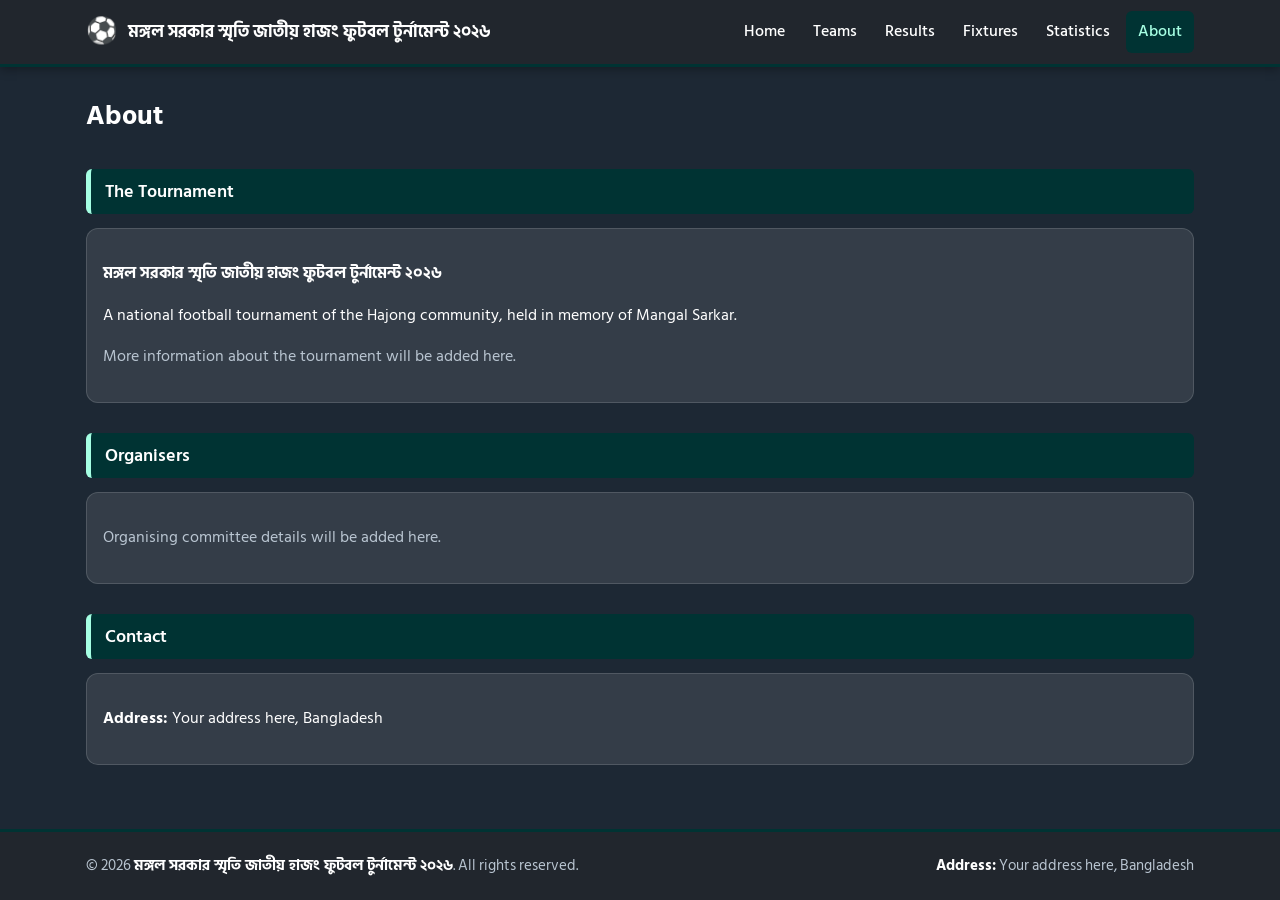
==== about.html @ 9c09b0ce "1.0" ====
<!DOCTYPE html>
<html lang="bn">
<head>
  <meta charset="UTF-8">
  <meta name="viewport" content="width=device-width, initial-scale=1">
  <title>About | মঙ্গল সরকার স্মৃতি জাতীয় হাজং ফুটবল টুর্নামেন্ট ২০২৬</title>
  <meta name="description" content="মঙ্গল সরকার স্মৃতি জাতীয় হাজং ফুটবল টুর্নামেন্ট ২০২৬ – teams, fixtures, results and statistics.">
  <link rel="icon" href="data:image/svg+xml,<svg xmlns=%22http://www.w3.org/2000/svg%22 viewBox=%220 0 100 100%22><text y=%22.9em%22 font-size=%2290%22>⚽</text></svg>">
  <link rel="preconnect" href="https://fonts.googleapis.com">
  <link rel="preconnect" href="https://fonts.gstatic.com" crossorigin>
  <link href="https://fonts.googleapis.com/css2?family=Hind+Siliguri:wght@400;500;600;700&display=swap" rel="stylesheet">
  <link rel="stylesheet" href="css/style.css">
</head>
<body data-page="about">

  <!-- Top bar (built by js/main.js) -->
  <div id="site-header"></div>

  <main>
    <div class="container">
      <h1 class="page-title">About</h1>

      <h2 class="section-title">The Tournament</h2>
      <div class="card">
        <p><strong id="about-title"></strong></p>
        <p>A national football tournament of the Hajong community, held in memory of Mangal Sarkar.</p>
        <!-- TODO: write a few lines about the tournament, its history and Mangal Sarkar -->
        <p class="muted">More information about the tournament will be added here.</p>
      </div>

      <h2 class="section-title">Organisers</h2>
      <div class="card">
        <!-- TODO: add organising committee / sponsors -->
        <p class="muted">Organising committee details will be added here.</p>
      </div>

      <h2 class="section-title">Contact</h2>
      <div class="card" id="about-contact"></div>
    </div>
  </main>

  <!-- Footer (built by js/main.js) -->
  <div id="site-footer"></div>

  <script src="js/data.js"></script>
  <script src="js/main.js"></script>
</body>
</html>
---- css/style.css ----
/* Colours taken from https://rony2510.github.io/ME/HASUK/ */
:root {
  --bg: #1d2834;        /* page background */
  --bar: #21262d;       /* top bar + footer */
  --teal: #003333;      /* section heading background */
  --mint: #a5ffe3;      /* accent / links */
  --green: #89d489;     /* positive accent */
  --red: #a81212;       /* highlight badges */
  --lavender: #917ec4;  /* secondary accent */
  --card: rgba(255, 255, 255, 0.1);
  --line: rgba(255, 255, 255, 0.14);
  --text: #ffffff;
  --muted: #b9c5d1;
}

* { box-sizing: border-box; }

html { scroll-behavior: smooth; }

body {
  margin: 0;
  min-height: 100vh;
  display: flex;
  flex-direction: column;
  background: var(--bg);
  color: var(--text);
  font-family: "Hind Siliguri", system-ui, -apple-system, "Segoe UI", Roboto,
    "Noto Sans Bengali", Arial, sans-serif;
  font-size: 16px;
  line-height: 1.6;
}

a { color: var(--mint); text-decoration: none; }
a:hover { text-decoration: underline; }

.container { width: 100%; max-width: 1140px; margin: 0 auto; padding: 0 16px; }

/* ---------- Top bar ---------- */
.topbar {
  position: sticky;
  top: 0;
  z-index: 50;
  background: var(--bar);
  border-bottom: 3px solid var(--teal);
  box-shadow: 0 2px 10px rgba(0, 0, 0, 0.35);
}
.topbar .container {
  display: flex;
  align-items: center;
  justify-content: space-between;
  gap: 16px;
  min-height: 64px;
}
.brand {
  display: flex;
  align-items: center;
  gap: 10px;
  color: var(--text);
  font-weight: 700;
  font-size: 1.05rem;
  line-height: 1.3;
  padding: 8px 0;
}
.brand:hover { text-decoration: none; color: var(--mint); }
.brand .ball { font-size: 1.6rem; flex: none; }

.nav { display: flex; gap: 4px; flex: none; }
.nav a {
  color: var(--text);
  padding: 8px 12px;
  border-radius: 6px;
  font-weight: 500;
  white-space: nowrap;
}
.nav a:hover { background: var(--card); text-decoration: none; }
.nav a.active { background: var(--teal); color: var(--mint); }

.menu-btn {
  display: none;
  flex: none;
  background: transparent;
  border: 1px solid var(--line);
  border-radius: 6px;
  color: var(--text);
  font-size: 1.4rem;
  line-height: 1;
  padding: 6px 10px;
  cursor: pointer;
}

@media (max-width: 1080px) {
  .menu-btn { display: block; }
  .topbar .container { flex-wrap: wrap; }
  .brand { flex: 1; min-width: 0; }
  .nav {
    display: none;
    flex-direction: column;
    width: 100%;
    padding-bottom: 12px;
  }
  .nav.open { display: flex; }
}

/* ---------- Body ---------- */
main { flex: 1; padding: 28px 0 48px; }

.hero {
  background: linear-gradient(135deg, var(--teal), #0b4a4a 60%, var(--bar));
  border: 1px solid var(--line);
  border-radius: 14px;
  padding: 44px 24px;
  text-align: center;
  margin-bottom: 28px;
}
.hero h1 { margin: 0 0 10px; font-size: clamp(1.5rem, 4vw, 2.4rem); line-height: 1.35; }
.hero p { margin: 0 auto; max-width: 640px; color: var(--mint); font-size: 1.05rem; }
.hero .actions { margin-top: 22px; display: flex; gap: 10px; justify-content: center; flex-wrap: wrap; }

.btn {
  display: inline-block;
  padding: 10px 20px;
  border-radius: 8px;
  background: var(--green);
  color: #0c2a1a;
  font-weight: 700;
}
.btn:hover { text-decoration: none; filter: brightness(1.08); }
.btn.outline { background: transparent; color: var(--mint); border: 1px solid var(--mint); }

.page-title { margin: 0 0 20px; font-size: 1.7rem; }

.section-title {
  background: var(--teal);
  border-left: 5px solid var(--mint);
  border-radius: 6px;
  padding: 8px 14px;
  margin: 30px 0 14px;
  font-size: 1.15rem;
  font-weight: 600;
}

.grid { display: grid; gap: 14px; grid-template-columns: repeat(auto-fill, minmax(220px, 1fr)); }
.grid.two { grid-template-columns: repeat(auto-fit, minmax(300px, 1fr)); }

.card {
  background: var(--card);
  border: 1px solid var(--line);
  border-radius: 12px;
  padding: 16px;
}

.stat { text-align: center; }
.stat .num { font-size: 2rem; font-weight: 700; color: var(--mint); line-height: 1.2; }
.stat .label { color: var(--muted); font-size: 0.9rem; text-transform: uppercase; letter-spacing: 0.04em; }

/* Teams */
.team { display: flex; align-items: center; gap: 12px; }
.crest {
  flex: none;
  width: 48px; height: 48px;
  border-radius: 50%;
  background: var(--teal);
  border: 2px solid var(--green);
  color: var(--mint);
  display: grid; place-items: center;
  font-weight: 700;
}
.team .name { font-weight: 600; }
.team .meta { color: var(--muted); font-size: 0.88rem; }

/* Matches */
.match { display: grid; gap: 8px; }
.match .info { display: flex; justify-content: space-between; gap: 8px; flex-wrap: wrap; color: var(--muted); font-size: 0.88rem; }
.match .row { display: grid; grid-template-columns: 1fr auto 1fr; align-items: center; gap: 12px; }
.match .home { text-align: right; font-weight: 600; }
.match .away { text-align: left; font-weight: 600; }
.match .score {
  background: var(--bar);
  border: 1px solid var(--line);
  border-radius: 8px;
  padding: 4px 12px;
  font-weight: 700;
  font-size: 1.15rem;
  white-space: nowrap;
}
.match .score.vs { color: var(--mint); font-size: 0.95rem; }
.match .scorers { color: var(--muted); font-size: 0.88rem; text-align: center; }

.badge {
  display: inline-block;
  background: var(--red);
  color: #fff;
  border-radius: 999px;
  padding: 1px 10px;
  font-size: 0.78rem;
  font-weight: 600;
}
.badge.alt { background: var(--lavender); color: #14102a; }

/* Tables */
.table-wrap { overflow-x: auto; border: 1px solid var(--line); border-radius: 12px; background: var(--card); }
table { width: 100%; border-collapse: collapse; min-width: 480px; }
th, td { padding: 10px 12px; text-align: center; border-bottom: 1px solid var(--line); }
th { background: var(--teal); color: var(--mint); font-weight: 600; font-size: 0.88rem; }
td:nth-child(2), th:nth-child(2) { text-align: left; }
tr:last-child td { border-bottom: 0; }
td.pts { font-weight: 700; color: var(--green); }

.empty { color: var(--muted); text-align: center; padding: 24px; }
.muted { color: var(--muted); }

/* ---------- Footer ---------- */
.footer {
  background: var(--bar);
  border-top: 3px solid var(--teal);
  color: var(--muted);
  padding: 22px 0;
  font-size: 0.93rem;
}
.footer .container { display: flex; justify-content: space-between; gap: 12px 24px; flex-wrap: wrap; }
.footer strong { color: var(--text); }
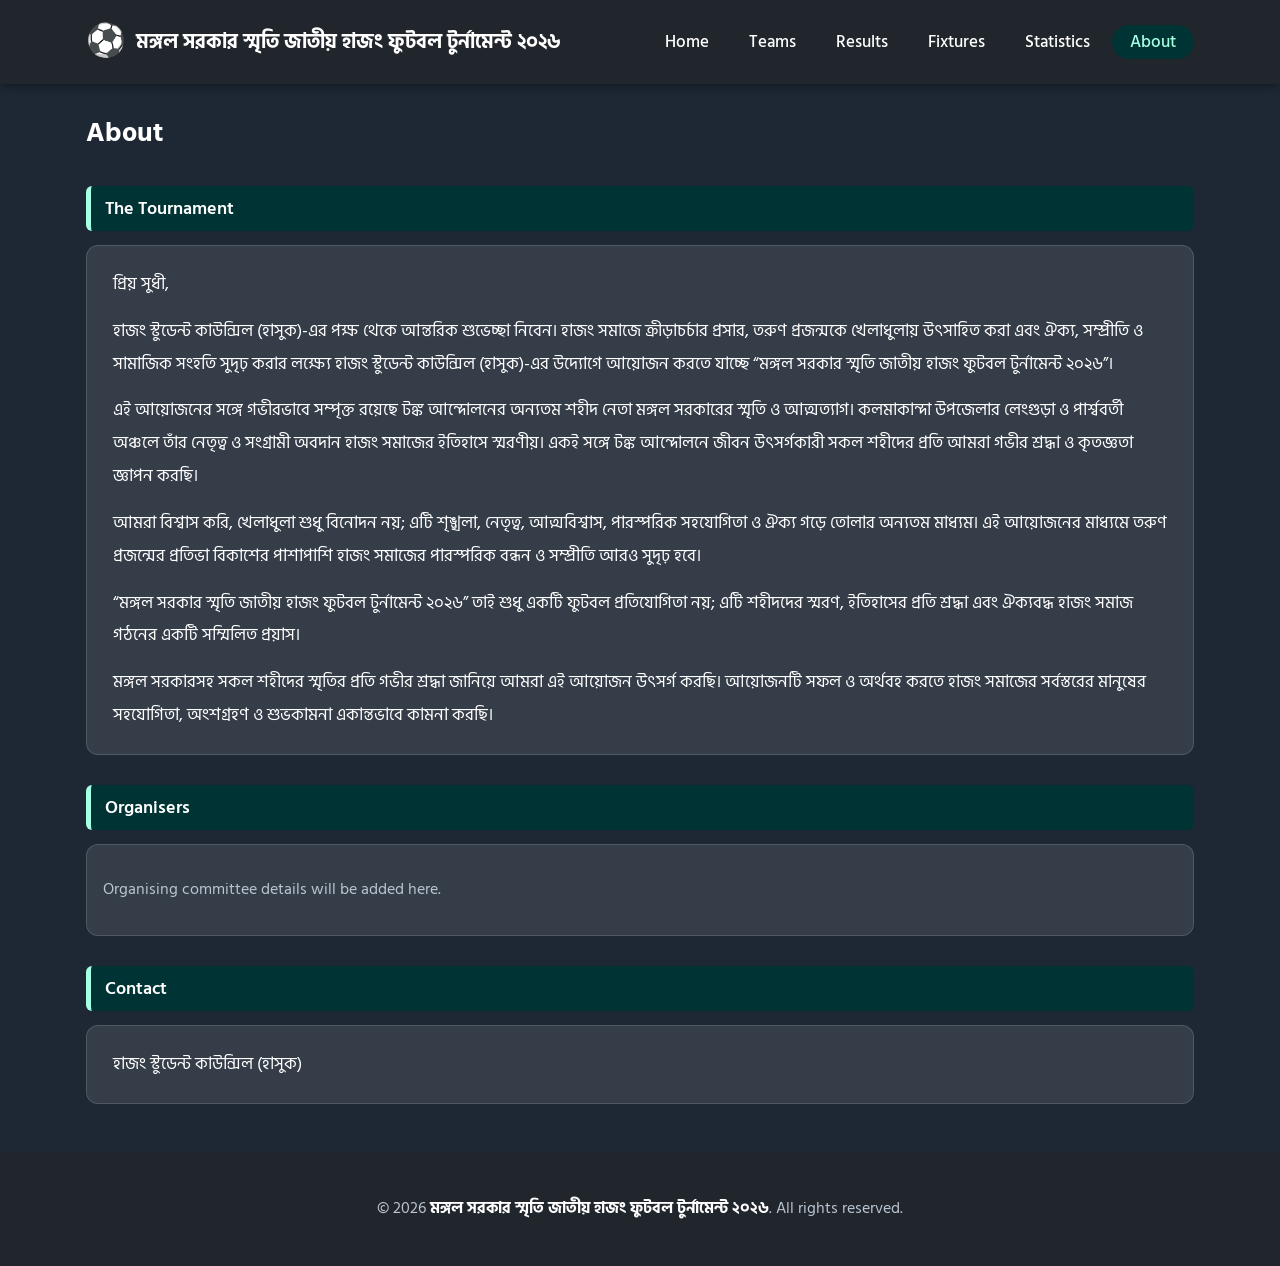
==== commit 08072185: "1.18" ====
--- a/about.html
+++ b/about.html
@@ -2,7 +2,8 @@
 <html lang="bn">
 <head>
   <meta charset="UTF-8">
-  <meta name="viewport" content="width=device-width, initial-scale=1">
+  <meta name="viewport" content="width=device-width, initial-scale=1, viewport-fit=cover">
+  <meta name="theme-color" content="#21262d">
   <title>About | মঙ্গল সরকার স্মৃতি জাতীয় হাজং ফুটবল টুর্নামেন্ট ২০২৬</title>
   <meta name="description" content="মঙ্গল সরকার স্মৃতি জাতীয় হাজং ফুটবল টুর্নামেন্ট ২০২৬ – teams, fixtures, results and statistics.">
   <link rel="icon" href="data:image/svg+xml,<svg xmlns=%22http://www.w3.org/2000/svg%22 viewBox=%220 0 100 100%22><text y=%22.9em%22 font-size=%2290%22>⚽</text></svg>">
@@ -21,11 +22,13 @@
       <h1 class="page-title">About</h1>
 
       <h2 class="section-title">The Tournament</h2>
-      <div class="card">
-        <p><strong id="about-title"></strong></p>
-        <p>A national football tournament of the Hajong community, held in memory of Mangal Sarkar.</p>
-        <!-- TODO: write a few lines about the tournament, its history and Mangal Sarkar -->
-        <p class="muted">More information about the tournament will be added here.</p>
+      <div class="card prose">
+        <p>প্রিয় সুধী,</p>
+        <p>হাজং স্টুডেন্ট কাউন্সিল (হাসুক)-এর পক্ষ থেকে আন্তরিক শুভেচ্ছা নিবেন। হাজং সমাজে ক্রীড়াচর্চার প্রসার, তরুণ প্রজন্মকে খেলাধুলায় উৎসাহিত করা এবং ঐক্য, সম্প্রীতি ও সামাজিক সংহতি সুদৃঢ় করার লক্ষ্যে হাজং স্টুডেন্ট কাউন্সিল (হাসুক)-এর উদ্যোগে আয়োজন করতে যাচ্ছে “মঙ্গল সরকার স্মৃতি জাতীয় হাজং ফুটবল টুর্নামেন্ট ২০২৬”।</p>
+        <p>এই আয়োজনের সঙ্গে গভীরভাবে সম্পৃক্ত রয়েছে টঙ্ক আন্দোলনের অন্যতম শহীদ নেতা মঙ্গল সরকারের স্মৃতি ও আত্মত্যাগ। কলমাকান্দা উপজেলার লেংগুড়া ও পার্শ্ববর্তী অঞ্চলে তাঁর নেতৃত্ব ও সংগ্রামী অবদান হাজং সমাজের ইতিহাসে স্মরণীয়। একই সঙ্গে টঙ্ক আন্দোলনে জীবন উৎসর্গকারী সকল শহীদের প্রতি আমরা গভীর শ্রদ্ধা ও কৃতজ্ঞতা জ্ঞাপন করছি।</p>
+        <p>আমরা বিশ্বাস করি, খেলাধুলা শুধু বিনোদন নয়; এটি শৃঙ্খলা, নেতৃত্ব, আত্মবিশ্বাস, পারস্পরিক সহযোগিতা ও ঐক্য গড়ে তোলার অন্যতম মাধ্যম। এই আয়োজনের মাধ্যমে তরুণ প্রজন্মের প্রতিভা বিকাশের পাশাপাশি হাজং সমাজের পারস্পরিক বন্ধন ও সম্প্রীতি আরও সুদৃঢ় হবে।</p>
+        <p>“মঙ্গল সরকার স্মৃতি জাতীয় হাজং ফুটবল টুর্নামেন্ট ২০২৬” তাই শুধু একটি ফুটবল প্রতিযোগিতা নয়; এটি শহীদদের স্মরণ, ইতিহাসের প্রতি শ্রদ্ধা এবং ঐক্যবদ্ধ হাজং সমাজ গঠনের একটি সম্মিলিত প্রয়াস।</p>
+        <p>মঙ্গল সরকারসহ সকল শহীদের স্মৃতির প্রতি গভীর শ্রদ্ধা জানিয়ে আমরা এই আয়োজন উৎসর্গ করছি। আয়োজনটি সফল ও অর্থবহ করতে হাজং সমাজের সর্বস্তরের মানুষের সহযোগিতা, অংশগ্রহণ ও শুভকামনা একান্তভাবে কামনা করছি।</p>
       </div>
 
       <h2 class="section-title">Organisers</h2>
@@ -35,7 +38,9 @@
       </div>
 
       <h2 class="section-title">Contact</h2>
-      <div class="card" id="about-contact"></div>
+      <div class="card prose">
+        <p>হাজং স্টুডেন্ট কাউন্সিল (হাসুক)</p>
+      </div>
     </div>
   </main>
 
@@ -43,6 +48,7 @@
   <div id="site-footer"></div>
 
   <script src="js/data.js"></script>
+  <script src="js/bracket.js"></script>
   <script src="js/main.js"></script>
 </body>
 </html>
--- a/css/style.css
+++ b/css/style.css
@@ -15,7 +15,7 @@
 
 * { box-sizing: border-box; }
 
-html { scroll-behavior: smooth; }
+html { scroll-behavior: smooth; -webkit-text-size-adjust: 100%; text-size-adjust: 100%; }
 
 body {
   margin: 0;
@@ -31,25 +31,33 @@
 }
 
 a { color: var(--mint); text-decoration: none; }
+a, button { -webkit-tap-highlight-color: transparent; touch-action: manipulation; }
 a:hover { text-decoration: underline; }
 
-.container { width: 100%; max-width: 1140px; margin: 0 auto; padding: 0 16px; }
+.container {
+  width: 100%;
+  max-width: 1140px;
+  margin: 0 auto;
+  /* keeps content clear of the notch / rounded corners on phones */
+  padding: 0 max(16px, env(safe-area-inset-right)) 0 max(16px, env(safe-area-inset-left));
+}
 
 /* ---------- Top bar ---------- */
+/* the bar is built inside #site-header, so that wrapper is what must stay pinned to the top */
+#site-header { position: sticky; top: 0; z-index: 50; }
 .topbar {
   position: sticky;
   top: 0;
   z-index: 50;
   background: var(--bar);
-  border-bottom: 3px solid var(--teal);
   box-shadow: 0 2px 10px rgba(0, 0, 0, 0.35);
 }
 .topbar .container {
   display: flex;
   align-items: center;
   justify-content: space-between;
-  gap: 16px;
-  min-height: 64px;
+  gap: 20px;
+  min-height: 84px;
 }
 .brand {
   display: flex;
@@ -57,18 +65,19 @@
   gap: 10px;
   color: var(--text);
   font-weight: 700;
-  font-size: 1.05rem;
+  font-size: 1.25rem;
   line-height: 1.3;
-  padding: 8px 0;
+  padding: 10px 0;
 }
 .brand:hover { text-decoration: none; color: var(--mint); }
-.brand .ball { font-size: 1.6rem; flex: none; }
+.brand .ball { font-size: 2rem; flex: none; }
 
 .nav { display: flex; gap: 4px; flex: none; }
 .nav a {
   color: var(--text);
-  padding: 8px 12px;
-  border-radius: 6px;
+  padding: 4px 18px;
+  border-radius: 999px;
+  font-size: 1.05rem;
   font-weight: 500;
   white-space: nowrap;
 }
@@ -84,11 +93,12 @@
   color: var(--text);
   font-size: 1.4rem;
   line-height: 1;
-  padding: 6px 10px;
+  min-width: 44px;
+  min-height: 44px;
   cursor: pointer;
 }
 
-@media (max-width: 1080px) {
+@media (max-width: 1180px) {
   .menu-btn { display: block; }
   .topbar .container { flex-wrap: wrap; }
   .brand { flex: 1; min-width: 0; }
@@ -99,6 +109,7 @@
     padding-bottom: 12px;
   }
   .nav.open { display: flex; }
+  .nav a { padding: 12px 14px; font-size: 1.05rem; }
 }
 
 /* ---------- Body ---------- */
@@ -107,13 +118,41 @@
 .hero {
   background: linear-gradient(135deg, var(--teal), #0b4a4a 60%, var(--bar));
   border: 1px solid var(--line);
-  border-radius: 14px;
+  border-radius: 60px;
   padding: 44px 24px;
   text-align: center;
   margin-bottom: 28px;
 }
-.hero h1 { margin: 0 0 10px; font-size: clamp(1.5rem, 4vw, 2.4rem); line-height: 1.35; }
+.hero h1 { margin: 0; font-size: clamp(1.5rem, 4vw, 2.4rem); line-height: 1.35; }
+.hero-info {
+  list-style: none;
+  margin: 16px 0 0;
+  padding: 0;
+  color: var(--mint);
+  font-size: 1.1rem;
+  line-height: 1.9;
+}
 .hero p { margin: 0 auto; max-width: 640px; color: var(--mint); font-size: 1.05rem; }
+[hidden] { display: none !important; }
+/* countdown to kick-off */
+.countdown { display: flex; justify-content: center; gap: 14px; margin-top: 48px; }
+.cd-box {
+  width: 108px;
+  padding: 14px 6px 12px;
+  background: rgba(0, 0, 0, 0.28);
+  border: 1px solid var(--line);
+  border-radius: 18px;
+}
+.cd-num {
+  display: block;
+  color: var(--text);
+  font-size: 2.4rem;
+  font-weight: 700;
+  line-height: 1.1;
+  font-variant-numeric: tabular-nums;      /* digits keep the same width, so the boxes do not jiggle */
+}
+.cd-label { display: block; margin-top: 4px; color: var(--mint); font-size: 0.74rem; font-weight: 600; letter-spacing: 0.12em; text-transform: uppercase; }
+.hero .cd-started { margin-top: 44px; color: var(--green); font-size: 1.3rem; font-weight: 700; }
 .hero .actions { margin-top: 22px; display: flex; gap: 10px; justify-content: center; flex-wrap: wrap; }
 
 .btn {
@@ -140,7 +179,8 @@
 }
 
 .grid { display: grid; gap: 14px; grid-template-columns: repeat(auto-fill, minmax(220px, 1fr)); }
-.grid.two { grid-template-columns: repeat(auto-fit, minmax(300px, 1fr)); }
+.grid.two { grid-template-columns: repeat(auto-fit, minmax(min(300px, 100%), 1fr)); }
+.grid > * { min-width: 0; }
 
 .card {
   background: var(--card);
@@ -153,27 +193,89 @@
 .stat .num { font-size: 2rem; font-weight: 700; color: var(--mint); line-height: 1.2; }
 .stat .label { color: var(--muted); font-size: 0.9rem; text-transform: uppercase; letter-spacing: 0.04em; }
 
-/* Teams */
-.team { display: flex; align-items: center; gap: 12px; }
+/* Teams : 4 x 4 grid of squares */
+.team-grid {
+  display: grid;
+  grid-template-columns: repeat(4, 1fr);
+  gap: 16px;
+  max-width: 1144px;
+  margin: 0 auto;
+}
+/* the Teams page may use a little more width than the other pages, for bigger squares */
+body[data-page="teams"] main .container { max-width: 1176px; }
+.team-tile {
+  aspect-ratio: 1 / 1;
+  min-width: 0;
+  display: grid;
+  place-items: center;
+  padding: 8px;
+  text-align: center;
+  background: var(--card);
+  border: 1px solid var(--line);
+  border-radius: 12px;
+  color: var(--text);
+  font-weight: 600;
+  font-size: clamp(0.78rem, 2.9vw, 1.65rem);
+  line-height: 1.3;
+  overflow-wrap: anywhere;
+  transition: background 0.15s, border-color 0.15s, transform 0.15s;
+}
+.team-tile:hover, .team-tile:focus-visible {
+  background: var(--teal);
+  border-color: var(--mint);
+  color: var(--mint);
+  text-decoration: none;
+  transform: translateY(-2px);
+}
+.team-tile:active { transform: none; }
+
+/* Team details page */
+.back { display: inline-block; margin-bottom: 14px; padding: 6px 0; }
+.team-head { display: flex; align-items: center; gap: 14px; margin-bottom: 20px; }
+.team-head .page-title { margin: 0; }
+/* team page headings (Team Details, Players, Fixtures, Results): centred, no box, well spaced */
+#team-detail .section-title {
+  background: none;
+  border: 0;
+  border-radius: 0;
+  padding: 0;
+  margin: 64px 0 20px;
+  text-align: center;
+  font-size: 1.35rem;
+}
 .crest {
   flex: none;
-  width: 48px; height: 48px;
+  width: 60px; height: 60px;
   border-radius: 50%;
   background: var(--teal);
   border: 2px solid var(--green);
   color: var(--mint);
   display: grid; place-items: center;
   font-weight: 700;
-}
-.team .name { font-weight: 600; }
-.team .meta { color: var(--muted); font-size: 0.88rem; }
+  font-size: 1.1rem;
+}
+.grid.record { grid-template-columns: repeat(5, 1fr); }
+.squad {
+  list-style: none;
+  margin: 0;
+  padding: 0;
+  display: grid;
+  gap: 8px;
+  grid-template-columns: repeat(auto-fill, minmax(180px, 1fr));
+}
+.squad li { background: var(--card); border: 1px solid var(--line); border-radius: 8px; padding: 8px 12px; }
+
+.sr-only {
+  position: absolute; width: 1px; height: 1px; margin: -1px; padding: 0;
+  overflow: hidden; clip: rect(0, 0, 0, 0); white-space: nowrap; border: 0;
+}
 
 /* Matches */
 .match { display: grid; gap: 8px; }
 .match .info { display: flex; justify-content: space-between; gap: 8px; flex-wrap: wrap; color: var(--muted); font-size: 0.88rem; }
 .match .row { display: grid; grid-template-columns: 1fr auto 1fr; align-items: center; gap: 12px; }
-.match .home { text-align: right; font-weight: 600; }
-.match .away { text-align: left; font-weight: 600; }
+.match .home { text-align: right; font-weight: 600; overflow-wrap: anywhere; }
+.match .away { text-align: left; font-weight: 600; overflow-wrap: anywhere; }
 .match .score {
   background: var(--bar);
   border: 1px solid var(--line);
@@ -184,6 +286,8 @@
   white-space: nowrap;
 }
 .match .score.vs { color: var(--mint); font-size: 0.95rem; }
+.match .tbd { color: var(--muted); font-weight: 400; font-style: italic; }
+.match .winner { color: var(--mint); }
 .match .scorers { color: var(--muted); font-size: 0.88rem; text-align: center; }
 
 .badge {
@@ -197,25 +301,363 @@
 }
 .badge.alt { background: var(--lavender); color: #14102a; }
 
+/* Fixtures page: stage buttons, one block per stage, a card per match */
+.page-sub {
+  margin: -14px 0 20px;
+  color: var(--muted);
+  font-size: 0.8rem;
+  font-weight: 600;
+  letter-spacing: 0.18em;
+  text-transform: uppercase;
+}
+.pills { display: flex; flex-wrap: wrap; gap: 8px; margin-bottom: 26px; }
+.pill {
+  background: var(--card);
+  border: 1px solid var(--line);
+  border-radius: 999px;
+  color: var(--muted);
+  cursor: pointer;
+  font: inherit;
+  font-size: 0.78rem;
+  font-weight: 700;
+  letter-spacing: 0.08em;
+  text-transform: uppercase;
+  padding: 9px 18px;
+}
+.pill:hover { color: var(--text); border-color: var(--mint); }
+.pill.active { background: var(--green); border-color: var(--green); color: #0c2a1a; }
+
+.fx-stage-block { margin-bottom: 34px; }
+.fx-head { display: flex; align-items: center; gap: 14px; margin-bottom: 16px; }
+.fx-head h2 {
+  margin: 0;
+  padding-bottom: 8px;
+  font-size: 1.3rem;
+  letter-spacing: 0.02em;
+  text-transform: uppercase;
+  border-bottom: 4px solid var(--green);
+}
+.fx-head::after { content: ""; flex: 1; height: 1px; background: var(--line); order: 1; }
+.fx-count {
+  order: 2;
+  background: var(--card);
+  border: 1px solid var(--line);
+  border-radius: 999px;
+  color: var(--muted);
+  font-size: 0.72rem;
+  font-weight: 700;
+  letter-spacing: 0.08em;
+  text-transform: uppercase;
+  padding: 4px 12px;
+  white-space: nowrap;
+}
+.fx-list { display: grid; gap: 16px; grid-template-columns: 1fr; }      /* one match per row, full width */
+.fx-card {
+  min-width: 0;
+  background: var(--card);
+  border: 1px solid var(--line);
+  border-radius: 22px;
+  padding: 24px 32px;
+}
+.fx-card:hover { border-color: rgba(165, 255, 227, 0.45); }
+.fx-top {
+  display: flex;
+  align-items: center;
+  justify-content: space-between;
+  gap: 10px;
+  padding-bottom: 14px;
+  margin-bottom: 18px;
+  border-bottom: 1px solid var(--line);
+}
+.fx-stage {
+  background: rgba(137, 212, 137, 0.14);
+  border: 1px solid rgba(137, 212, 137, 0.35);
+  border-radius: 999px;
+  color: var(--green);
+  font-size: 0.7rem;
+  font-weight: 700;
+  letter-spacing: 0.1em;
+  text-transform: uppercase;
+  padding: 3px 12px;
+}
+.fx-no { color: var(--muted); font-size: 0.7rem; font-weight: 700; letter-spacing: 0.1em; text-transform: uppercase; }
+.fx-teams { display: grid; grid-template-columns: 1fr auto 1fr; align-items: center; gap: 28px; }
+.fx-team { display: flex; align-items: center; gap: 16px; min-width: 0; }
+.fx-team.home { justify-content: flex-end; text-align: right; }
+.fx-team.away { justify-content: flex-start; text-align: left; }
+.fx-name { color: var(--text); font-size: 1.3rem; font-weight: 700; line-height: 1.3; overflow-wrap: anywhere; min-width: 0; }
+a.fx-name:hover { color: var(--mint); text-decoration: none; }
+.fx-name.tbd { color: var(--muted); font-size: 0.95rem; font-weight: 500; font-style: italic; }
+.fx-crest {
+  flex: none;
+  width: 64px; height: 64px;
+  display: grid; place-items: center;
+  background: var(--teal);
+  border: 2px solid var(--green);
+  border-radius: 18px;
+  color: var(--mint);
+  font-size: 0.9rem;
+  font-weight: 700;
+  overflow: hidden;
+}
+.fx-crest.tbd { background: var(--bar); border-color: var(--line); color: var(--muted); font-size: 1.1rem; }
+.fx-vs {
+  width: 52px; height: 52px;
+  display: grid; place-items: center;
+  background: var(--bar);
+  border: 1px solid var(--line);
+  border-radius: 14px;
+  color: var(--muted);
+  font-size: 0.9rem;
+  font-weight: 800;
+  font-style: italic;
+}
+.fx-meta {
+  display: flex;
+  flex-direction: column;         /* date, then time, then venue, one under the other */
+  align-items: center;
+  gap: 6px;
+  margin-top: 18px;
+  color: var(--text);
+  font-size: 1rem;
+}
+.fx-meta .tba { color: var(--muted); font-style: italic; }
+/* results page: each side's scorers under its team */
+.fx-scorers {
+  display: grid;
+  grid-template-columns: 1fr auto 1fr;
+  align-items: start;
+  gap: 28px;
+  margin-top: 18px;
+  font-size: 1rem;
+}
+.fx-scorers ul { list-style: none; margin: 0; padding: 0; min-width: 0; overflow-wrap: anywhere; line-height: 1.7; }
+.fx-scorers .home { text-align: right; }
+.fx-scorers .away { text-align: left; }
+.fx-scorers small { color: var(--muted); }
+.fx-scorers .ball { width: 52px; text-align: center; opacity: 0.8; }
+/* cards row: a small yellow or red card before each name */
+.fx-cards { margin-top: 10px; }
+.card-mark {
+  display: inline-block;
+  width: 10px; height: 14px;
+  margin-right: 7px;
+  border-radius: 2px;
+  vertical-align: -2px;
+}
+.card-mark.yellow { background: #f5c518; }
+.card-mark.red { background: #e5383b; }
+.fx-potm { margin-top: 16px; text-align: center; color: var(--muted); font-size: 1rem; overflow-wrap: anywhere; }
+.fx-potm strong { color: var(--mint); }
+.fx-score {
+  display: grid;
+  justify-items: center;
+  background: var(--bar);
+  border: 1px solid var(--line);
+  border-radius: 14px;
+  padding: 8px 16px;
+  font-size: 1.35rem;
+  font-weight: 800;
+  white-space: nowrap;
+}
+.fx-score small { color: var(--muted); font-size: 0.72rem; font-weight: 600; }
+/* a match marked "done" in the admin panel */
+.fx-card.done { background: rgba(137, 212, 137, 0.16); border-color: rgba(137, 212, 137, 0.5); }
+.fx-card.done:hover { border-color: var(--green); }
+.fx-done { color: var(--green); }
+
+/* Knockout bracket (drawn by js/bracket.js) */
+.bracket-scroll {
+  overflow-x: auto;
+  margin-bottom: 28px;
+  padding: 16px 12px 18px;
+  background: var(--card);
+  border: 1px solid var(--line);
+  border-radius: 14px;
+  -webkit-overflow-scrolling: touch;
+}
+/* on the home page the tree may be wider than the rest of the page, so the boxes have room for names */
+#home-bracket {
+  position: relative;
+  left: 50%;
+  transform: translateX(-50%);
+  width: min(1360px, calc(100vw - 32px));
+}
+.bracket { position: relative; margin: 0 auto; }
+.bk-lines { position: absolute; left: 0; top: 0; }
+.bk-lines path { fill: none; stroke: rgba(255, 255, 255, 0.3); stroke-width: 1.5; }
+.bk-lines path.done { stroke: var(--green); }
+.bk-round {
+  position: absolute;
+  top: 0;
+  text-align: center;
+  color: var(--muted);
+  font-size: 0.68rem;
+  font-weight: 600;
+  letter-spacing: 0.05em;
+  text-transform: uppercase;
+  white-space: nowrap;
+}
+.bk-match {
+  position: absolute;
+  display: flex;
+  flex-direction: column;
+  background: var(--bar);
+  border: 1px solid var(--line);
+  border-radius: 8px;
+  overflow: hidden;
+}
+.bk-match.final { border-color: var(--mint); }
+.bk-row {
+  flex: 1;
+  display: flex;
+  align-items: center;
+  justify-content: space-between;
+  gap: 6px;
+  min-height: 0;
+  padding: 0 8px;
+  color: var(--text);
+  font-size: 0.86rem;
+  font-weight: 500;
+}
+.bk-row + .bk-row { border-top: 1px solid var(--line); }
+a.bk-row:hover { background: var(--card); text-decoration: none; }
+/* a long team name runs onto a second line; only a third line is cut off */
+.bk-name {
+  display: -webkit-box;
+  -webkit-box-orient: vertical;
+  -webkit-line-clamp: 2;
+  line-clamp: 2;
+  overflow: hidden;
+  overflow-wrap: anywhere;
+  line-height: 1.2;
+}
+.bk-score { flex: none; font-weight: 700; }
+.bk-score small { font-weight: 400; color: var(--muted); }
+.bk-row.win { color: var(--mint); font-weight: 700; }
+.bk-row.lose { color: var(--muted); }
+@media (min-width: 601px) { #home-bracket .bk-row { font-size: 0.95rem; } }   /* bigger boxes on the home page, so bigger names */
+.bk-trophy { position: absolute; overflow: hidden; pointer-events: none; }
+.bk-trophy img { position: absolute; display: block; max-width: none; }
+.bk-champion {
+  position: absolute;
+  text-align: center;
+  color: var(--green);
+  font-weight: 700;
+  font-size: 0.9rem;
+  line-height: 1.3;
+  overflow-wrap: anywhere;
+}
+
 /* Tables */
 .table-wrap { overflow-x: auto; border: 1px solid var(--line); border-radius: 12px; background: var(--card); }
-table { width: 100%; border-collapse: collapse; min-width: 480px; }
+table { width: 100%; border-collapse: collapse; }
 th, td { padding: 10px 12px; text-align: center; border-bottom: 1px solid var(--line); }
 th { background: var(--teal); color: var(--mint); font-weight: 600; font-size: 0.88rem; }
 td:nth-child(2), th:nth-child(2) { text-align: left; }
 tr:last-child td { border-bottom: 0; }
 td.pts { font-weight: 700; color: var(--green); }
 
+/* team page: details + players */
+table.details th { width: 34%; text-align: left; font-size: 0.93rem; white-space: nowrap; }
+table.details td { text-align: left; overflow-wrap: anywhere; }
+table.players td:first-child, table.players th:first-child { text-align: left; padding-left: 14px; font-weight: 600; }
+table.players td:nth-child(2), table.players th:nth-child(2) { text-align: center; }
+table.players .brief { display: none; text-decoration: none; }
+/* statistics page: yellow / red card tables */
+table.card-stats th .card-mark { vertical-align: -2px; }
+
+/* longer text (About page) */
+.card.prose { padding: 22px 26px; font-size: 1.08rem; line-height: 1.9; }
+.card.prose p { margin: 0 0 14px; }
+.card.prose p:last-child { margin-bottom: 0; }
+
 .empty { color: var(--muted); text-align: center; padding: 24px; }
 .muted { color: var(--muted); }
 
 /* ---------- Footer ---------- */
 .footer {
   background: var(--bar);
-  border-top: 3px solid var(--teal);
   color: var(--muted);
-  padding: 22px 0;
-  font-size: 0.93rem;
-}
-.footer .container { display: flex; justify-content: space-between; gap: 12px 24px; flex-wrap: wrap; }
+  padding: 44px 0 calc(44px + env(safe-area-inset-bottom));
+  font-size: 1rem;
+  text-align: center;
+}
+/* address on top, copyright under it */
+.footer .container { display: flex; flex-direction: column; align-items: center; gap: 18px; }
 .footer strong { color: var(--text); }
+.footer-address { color: var(--text); font-size: 1.15rem; }
+
+/* ---------- Phones ---------- */
+@media (max-width: 600px) {
+  body { font-size: 15px; }
+  main { padding: 18px 0 32px; }
+
+  .topbar .container { min-height: 68px; gap: 10px; }
+  .brand { font-size: 1.05rem; gap: 10px; }
+  .brand .ball { font-size: 1.6rem; }
+
+  .hero { padding: 28px 16px; margin-bottom: 18px; border-radius: 40px; }
+  .bracket-scroll { margin-bottom: 18px; padding: 12px 8px 14px; }
+  .bk-row { padding: 0 6px; font-size: 0.74rem; }
+  .hero p { font-size: 1rem; }
+  .countdown { gap: 8px; margin-top: 34px; }
+  .cd-box { width: 25%; max-width: 84px; padding: 10px 2px 9px; border-radius: 14px; }
+  .cd-num { font-size: 1.6rem; }
+  .cd-label { font-size: 0.6rem; letter-spacing: 0.06em; }
+  .hero .cd-started { font-size: 1.1rem; }
+  .hero .actions .btn { flex: 1 1 130px; padding: 12px 14px; text-align: center; }
+
+  .page-title { font-size: 1.4rem; margin-bottom: 14px; }
+  .section-title { font-size: 1.05rem; margin: 22px 0 12px; }
+
+  .grid { gap: 10px; }
+  .grid.stats { grid-template-columns: 1fr 1fr; }
+  .grid.record { grid-template-columns: repeat(3, 1fr); }
+  .team-grid { gap: 8px; }
+  .team-tile { padding: 4px; border-radius: 10px; }
+  .crest { width: 52px; height: 52px; }
+  .card { padding: 14px 12px; }
+  .stat .num { font-size: 1.6rem; }
+  .stat .label { font-size: 0.78rem; }
+
+  .match .row { gap: 8px; }
+  .match .score { padding: 4px 9px; font-size: 1.05rem; }
+
+  /* whole points table fits the screen, no sideways scrolling */
+  th, td { padding: 9px 3px; font-size: 0.86rem; }
+  th { font-size: 0.76rem; }
+  td:nth-child(2), th:nth-child(2) { padding-left: 6px; overflow-wrap: anywhere; }
+  table.details th { padding-left: 10px; }
+  .page-sub { margin: -8px 0 16px; font-size: 0.72rem; }
+  .pills { margin-bottom: 20px; }
+  .pill { padding: 8px 14px; font-size: 0.72rem; }
+  .fx-stage-block { margin-bottom: 26px; }
+  .fx-head h2 { font-size: 1.1rem; }
+  .fx-card { padding: 16px 14px; border-radius: 18px; }
+  .fx-teams { gap: 8px; align-items: start; }
+  /* on phones each team is a small column: badge on top, name under it */
+  .fx-team, .fx-team.home, .fx-team.away { flex-direction: column; justify-content: flex-start; text-align: center; gap: 8px; }
+  .fx-team.home { flex-direction: column-reverse; }
+  .fx-name { font-size: 0.98rem; }
+  .fx-name.tbd { font-size: 0.85rem; }
+  .fx-crest { width: 48px; height: 48px; }
+  .fx-vs { width: 38px; height: 38px; margin-top: 5px; font-size: 0.8rem; }
+  .fx-score { padding: 6px 10px; margin-top: 3px; font-size: 1.1rem; }
+  .fx-scorers { gap: 8px; margin-top: 14px; font-size: 0.9rem; }
+  .fx-scorers .home, .fx-scorers .away { text-align: center; }
+  .fx-scorers .ball { width: 38px; }
+  .fx-meta { flex-direction: column; align-items: center; gap: 4px; font-size: 0.88rem; }
+
+  /* six columns fit a phone: short headings (No., YC, RC) and names that wrap */
+  table.players .long { display: none; }
+  table.players .brief { display: inline; }
+  table.players td, table.players th { overflow-wrap: anywhere; }
+  table.card-stats td { overflow-wrap: anywhere; }
+  table.players td:first-child, table.players th:first-child { padding-left: 10px; }
+  table.players td:nth-child(2), table.players th:nth-child(2) { padding-left: 3px; }
+
+  .footer { padding: 32px 0 calc(32px + env(safe-area-inset-bottom)); font-size: 0.92rem; }
+  .footer .container { gap: 14px; }
+  .footer-address { font-size: 1.05rem; }
+}
